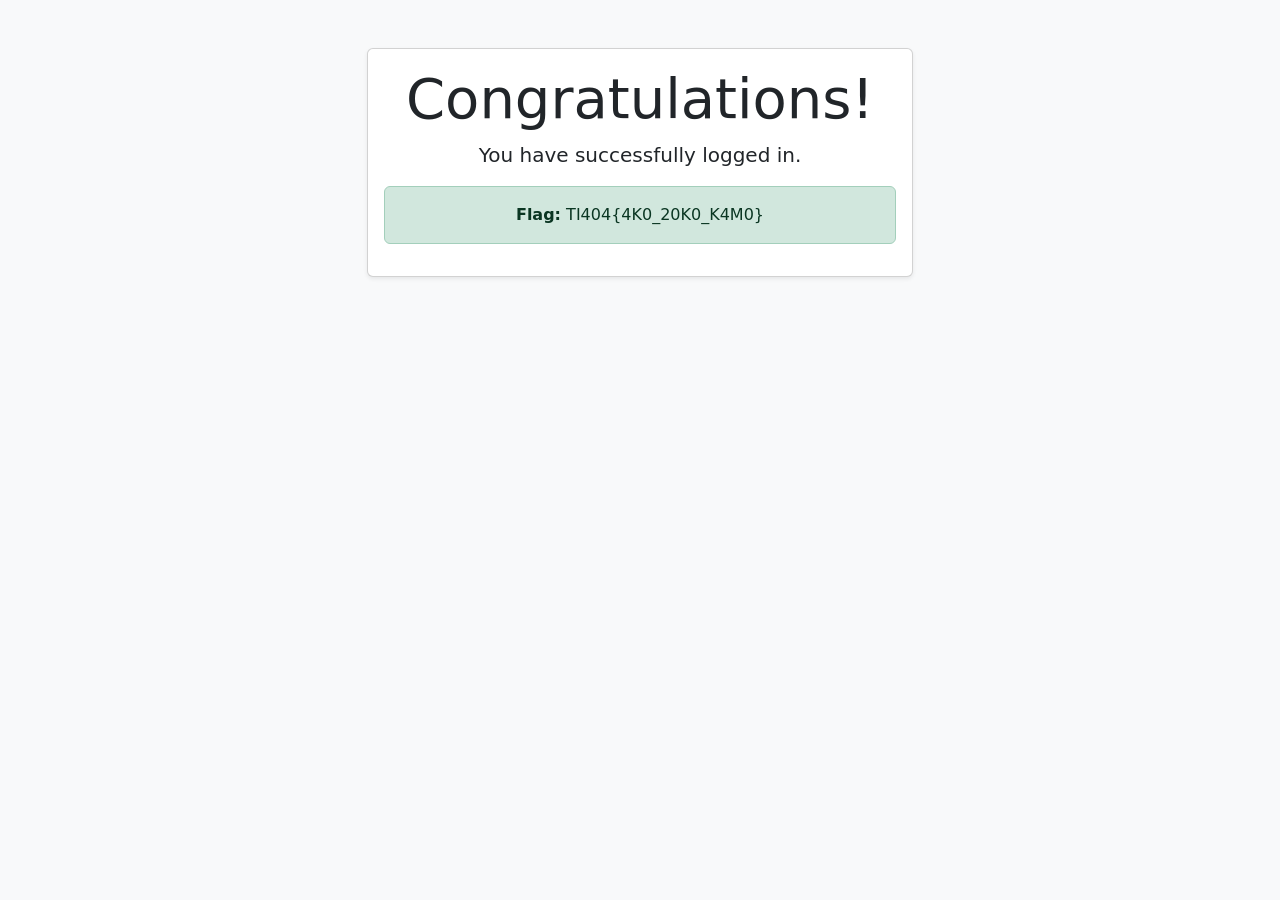
==== flag.html @ d0d549f1 "mundur_kena_d" ====
<!doctype html>
<html lang="en">
<head>
    <meta charset="utf-8">
    <meta name="viewport" content="width=device-width, initial-scale=1">
    <title>Flag</title>
    <link href="https://stackpath.bootstrapcdn.com/bootstrap/5.3.0/css/bootstrap.min.css" rel="stylesheet">
</head>
<body class="bg-light">

<div class="container mt-5">
    <div class="row justify-content-center">
        <div class="col-md-6">
            <div class="card shadow-sm">
                <div class="card-body text-center">
                    <h1 class="display-4">Congratulations!</h1>
                    <p class="lead">You have successfully logged in.</p>
                    <div class="alert alert-success" role="alert">
                        <strong>Flag:</strong> TI404{4K0_20K0_K4M0}
                    </div>
                </div>
            </div>
        </div>
    </div>
</div>

<script src="https://stackpath.bootstrapcdn.com/bootstrap/5.3.0/js/bootstrap.bundle.min.js"></script>
</body>
</html>
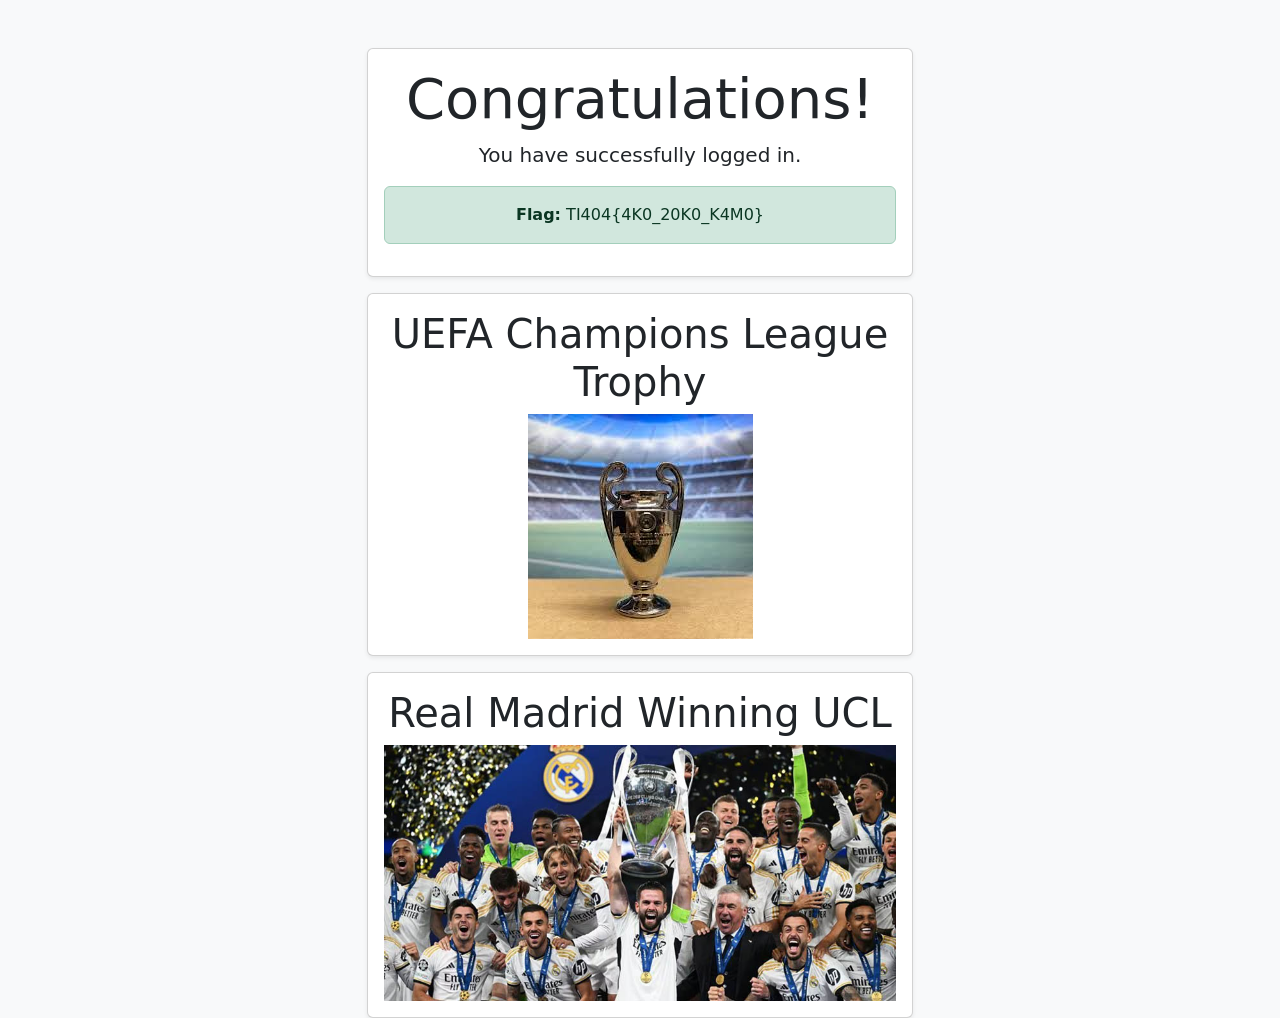
==== commit f9d06f17: "kedua" ====
--- a/flag.html
+++ b/flag.html
@@ -20,6 +20,18 @@
                     </div>
                 </div>
             </div>
+            <div class="card mt-3 shadow-sm">
+                <div class="card-body text-center">
+                    <h2 class="display-6">UEFA Champions League Trophy</h2>
+                    <img src="pialaucl.jpg" alt="UCL Trophy" class="img-fluid">
+                </div>
+            </div>
+            <div class="card mt-3 shadow-sm">
+                <div class="card-body text-center">
+                    <h2 class="display-6">Real Madrid Winning UCL</h2>
+                    <img src="realmadrid.jpg" alt="Real Madrid Winning UCL" class="img-fluid">
+                </div>
+            </div>
         </div>
     </div>
 </div>
